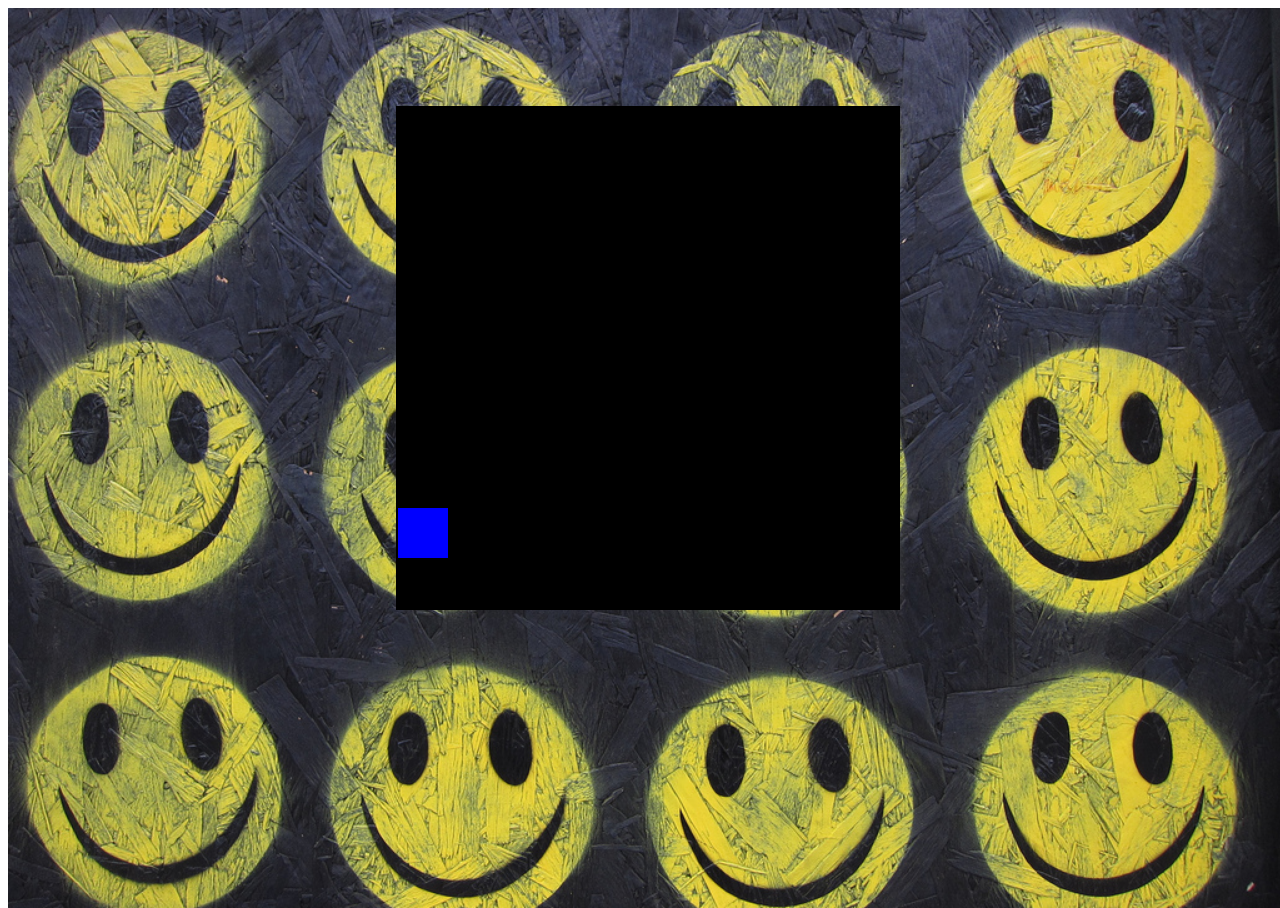
==== index.html @ edf5db83 "Second commit" ====
<!DOCTYPE html>
<html lang="en" dir="ltr">
  <head>
    <meta charset="utf-8">
    <script src="https://ajax.googleapis.com/ajax/libs/jquery/3.3.1/jquery.min.js"></script>
    <script src="main.js"></script>
    <link rel="stylesheet" href="style.css">

    <title>Run</title>
  </head>
  <body>
<main>
  <div class="container">

    <div class="character"></div>

  </div>
</main>

  </body>
</html>
---- style.css ----
main{
  height: 100%;
  width: 100%;
  border: 2px black;
  background-image: url("Images/Acid smiley.jpg");
  background-repeat: no-repeat;
  -webkit-background-size: cover;
  position: absolute;
}

.container {
  position: relative;
  margin: auto;
  top: 100px;
  height: 500px;
  width: 500px;
  outline: 2px solid black;
  background-color: black;
}

.character {
  position: relative;
  height: 50px;
  width: 50px;
  border: 1px black;
  background-color: blue;
  top: 400px;
}
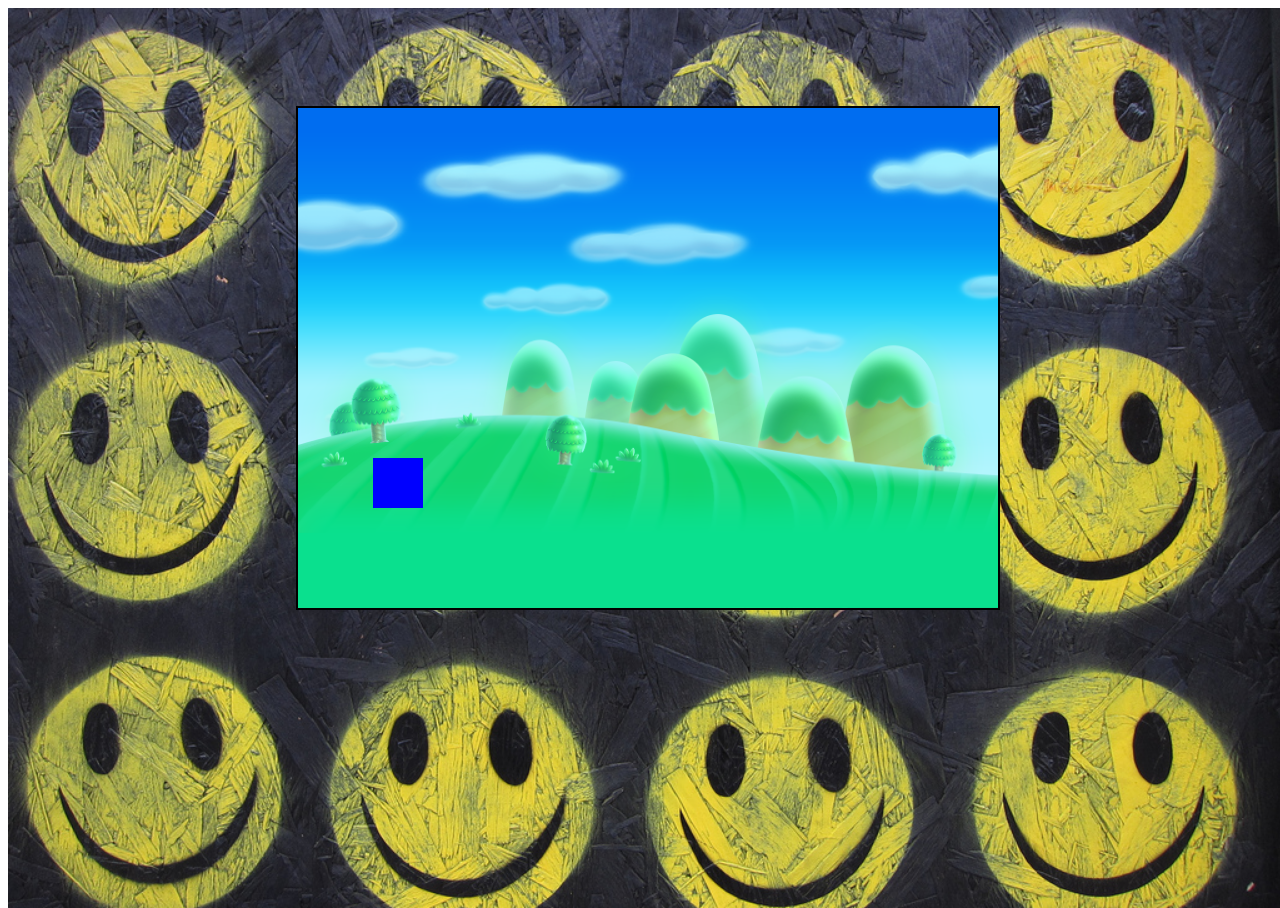
==== commit 8724e3e1: "Third commit" ====
--- a/index.html
+++ b/index.html
@@ -6,7 +6,7 @@
     <script src="main.js"></script>
     <link rel="stylesheet" href="style.css">
 
-    <title>Run</title>
+    <title>Why you coming fast</title>
   </head>
   <body>
 <main>
--- a/style.css
+++ b/style.css
@@ -13,16 +13,32 @@
   margin: auto;
   top: 100px;
   height: 500px;
-  width: 500px;
+  width: 700px;
   outline: 2px solid black;
-  background-color: black;
+  background-position: 0 0;
+  background-image: url("Images/mario-background.png");
+  -webkit-background-size: cover;
+  background-repeat: repeat-x;
+  animation: animate 1500s linear infinite;
+
+}
+
+@keyframes animate {
+  from {
+    background-position: 0 0;
+  }
+  to {
+    background-position: 100% 0;
+
+  }
+
 }
 
 .character {
   position: relative;
   height: 50px;
   width: 50px;
-  border: 1px black;
   background-color: blue;
-  top: 400px;
+  top: 350px;
+  left: 75px;
 }
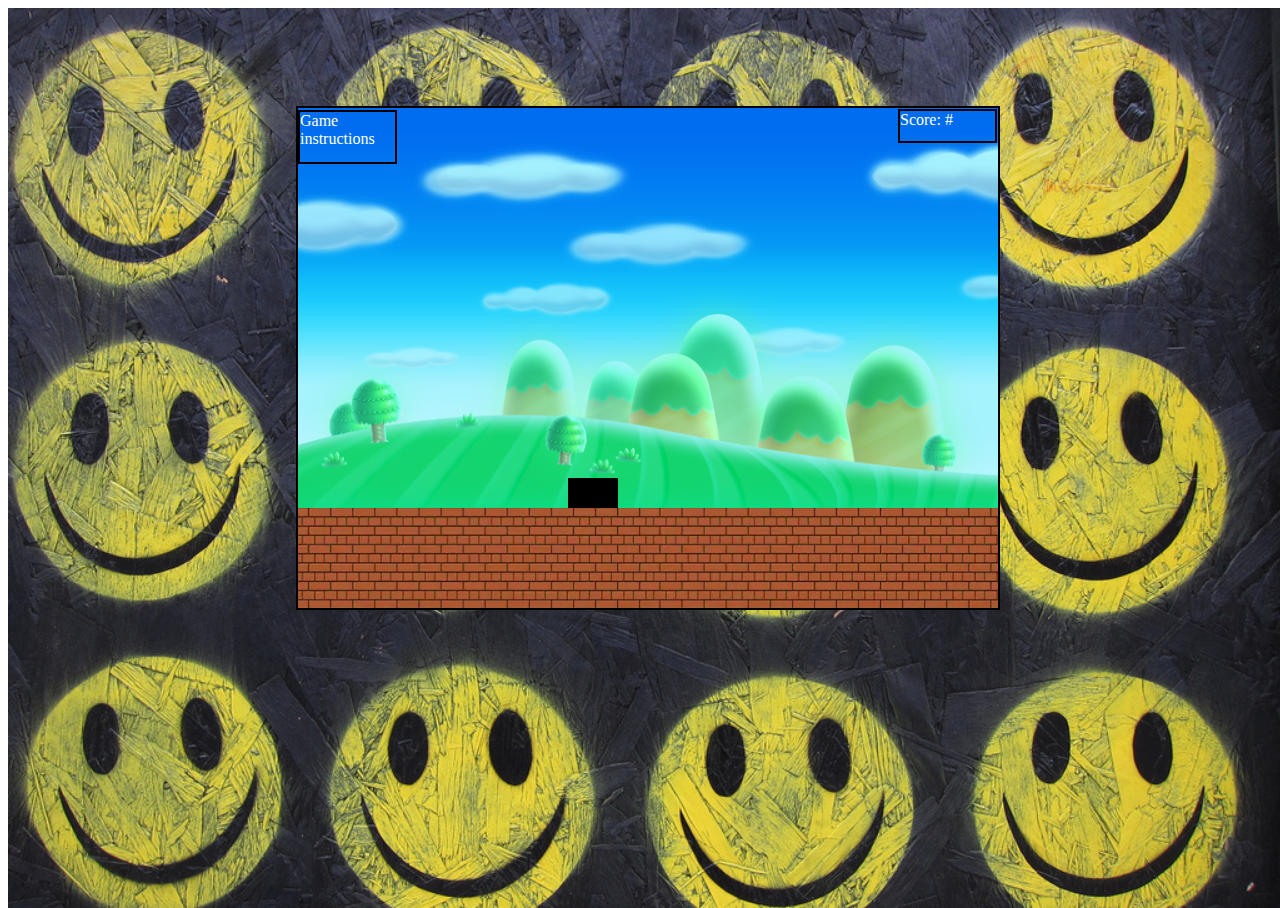
==== commit 8387fd04: "Fourth commit" ====
--- a/index.html
+++ b/index.html
@@ -11,8 +11,11 @@
   <body>
 <main>
   <div class="container">
-
     <div class="character"></div>
+    <div class="floor"></div>
+    <div class="instructions">Game instructions</div>
+    <div class="scoreboard">Score: #</div>
+    <div class="obstacle1"></div>
 
   </div>
 </main>
--- a/style.css
+++ b/style.css
@@ -19,7 +19,7 @@
   background-image: url("Images/mario-background.png");
   -webkit-background-size: cover;
   background-repeat: repeat-x;
-  animation: animate 1500s linear infinite;
+  animation: animate 7s linear infinite;
 
 }
 
@@ -38,7 +38,47 @@
   position: relative;
   height: 50px;
   width: 50px;
-  background-color: blue;
   top: 350px;
-  left: 75px;
+  left: 100px;
+  background-image: url("Images/ferdi.png");
+  -webkit-background-size: cover;
+  background-repeat: no-repeat;
 }
+
+.floor {
+  position: relative;
+  height: 100px;
+  width: 700px;
+  top: 350px;
+  background-image: url("Images/mario-bricks.png");
+  -webkit-background-size: cover;
+  background-repeat: no-repeat;
+}
+
+.obstacle1 {
+  position: absolute;
+  height: 30px;
+  width: 50px;
+  top: 370px;
+  left: 625px;
+  background-color: black;
+}
+
+.scoreboard {
+  position: relative;
+  height: 30px;
+  width: 95px;
+  bottom: 203px;
+  left: 600px;
+  border: 2px solid black;
+  color: white;
+}
+
+.instructions {
+  position: relative;
+  height: 50px;
+  width: 95px;
+  bottom: 148px;
+  border: 2px solid black;
+  color: white;
+}
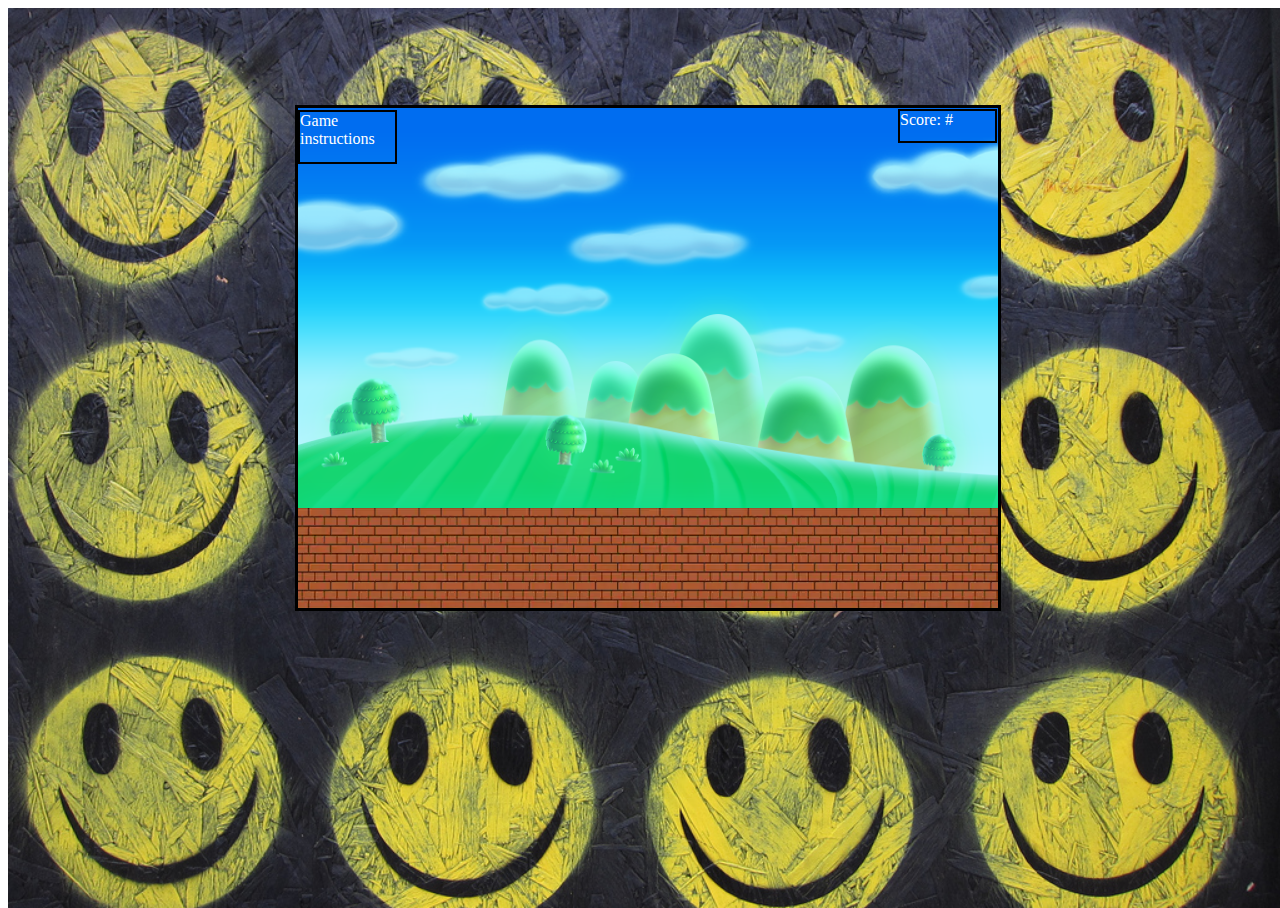
==== commit 4bd7d7d3: "Fith commit" ====
--- a/index.html
+++ b/index.html
@@ -3,6 +3,7 @@
   <head>
     <meta charset="utf-8">
     <script src="https://ajax.googleapis.com/ajax/libs/jquery/3.3.1/jquery.min.js"></script>
+    <!-- <script src="jquery-collision.js"</script> -->
     <script src="main.js"></script>
     <link rel="stylesheet" href="style.css">
 
@@ -15,7 +16,7 @@
     <div class="floor"></div>
     <div class="instructions">Game instructions</div>
     <div class="scoreboard">Score: #</div>
-    <div class="obstacle1"></div>
+    <div id="obstacle1"></div>
 
   </div>
 </main>
--- a/style.css
+++ b/style.css
@@ -14,7 +14,7 @@
   top: 100px;
   height: 500px;
   width: 700px;
-  outline: 2px solid black;
+  outline: 3px solid black;
   background-position: 0 0;
   background-image: url("Images/mario-background.png");
   -webkit-background-size: cover;
@@ -40,7 +40,7 @@
   width: 50px;
   top: 350px;
   left: 100px;
-  background-image: url("Images/ferdi.png");
+  background-image: url("Images/smiley-gif.gif");
   -webkit-background-size: cover;
   background-repeat: no-repeat;
 }
@@ -55,12 +55,13 @@
   background-repeat: no-repeat;
 }
 
-.obstacle1 {
+#obstacle1 {
+  visibility: hidden;
   position: absolute;
   height: 30px;
   width: 50px;
   top: 370px;
-  left: 625px;
+  left: 650px;
   background-color: black;
 }
 
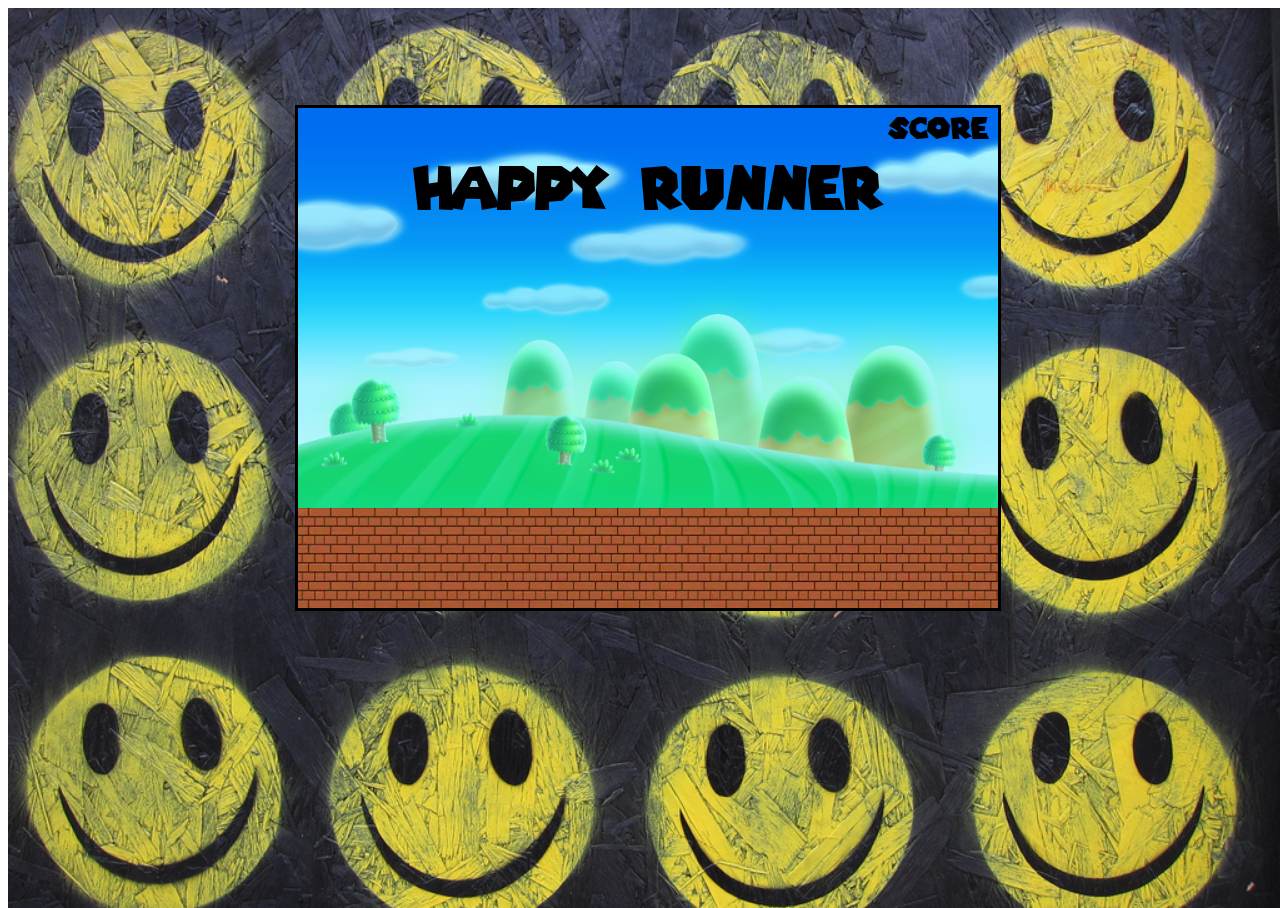
==== commit f3a8ddc4: "Final Commit" ====
--- a/index.html
+++ b/index.html
@@ -3,21 +3,27 @@
   <head>
     <meta charset="utf-8">
     <script src="https://ajax.googleapis.com/ajax/libs/jquery/3.3.1/jquery.min.js"></script>
-    <!-- <script src="jquery-collision.js"</script> -->
+    <script type="text/javascript" src="jquerycollision1.0.2min/jquery-collision.min.js"></script>
     <script src="main.js"></script>
     <link rel="stylesheet" href="style.css">
 
-    <title>Why you coming fast</title>
+    <title>Happy Runner</title>
   </head>
   <body>
 <main>
   <div class="container">
+    <div class="title">
+      <h1>Happy Runner</h1>
+    </div>
     <div class="character"></div>
     <div class="floor"></div>
-    <div class="instructions">Game instructions</div>
-    <div class="scoreboard">Score: #</div>
+    <div class="scoreboard">Score</div>
     <div id="obstacle1"></div>
-
+    <div class="gameOver">
+      <h1>GAME OVER!</h1>
+      <p class="finalScore">Score:</p>
+      <div id ="refresh">Try Again</div>
+    </div>
   </div>
 </main>
 
--- a/style.css
+++ b/style.css
@@ -1,3 +1,8 @@
+@font-face {
+  font-family: MarioFont;
+  src: url("Font/SuperMario256.ttf");
+}
+
 main{
   height: 100%;
   width: 100%;
@@ -62,24 +67,56 @@
   width: 50px;
   top: 370px;
   left: 650px;
-  background-color: black;
+  background-image: url("Images/mario-obstacle.webp");
+  -webkit-background-size: cover;
+  background-repeat: no-repeat;
 }
 
 .scoreboard {
   position: relative;
-  height: 30px;
-  width: 95px;
-  bottom: 203px;
-  left: 600px;
-  border: 2px solid black;
-  color: white;
+  font-family: MarioFont;
+  font-size: 30px;
+  bottom: 145px;
+  left: 590px;
+  color: black;
 }
 
-.instructions {
-  position: relative;
-  height: 50px;
-  width: 95px;
-  bottom: 148px;
-  border: 2px solid black;
+.gameOver {
+  display: none;
+  position: absolute;
+  margin: auto;
+  top: 0px;
+  height: 500px;
+  width: 700px;
+  outline: 3px solid white;
+  background-color: black;
   color: white;
+  text-align: center;
 }
+
+.gameOver h1{
+  font-family: MarioFont;
+  margin-top: 200px;
+  font-size: 70px;
+}
+
+.gameOver p{
+  font-family: MarioFont;
+  margin-top: 20px;
+  font-size: 40px;
+}
+
+.title h1{
+  position: absolute;
+  text-align: center;
+  font-family: MarioFont;
+  color: dark blue;
+  margin-top: 50px;
+  margin-left: 115px;
+  font-size: 60px;
+}
+
+#refresh {
+  font-family: MarioFont;
+  cursor: pointer;
+}
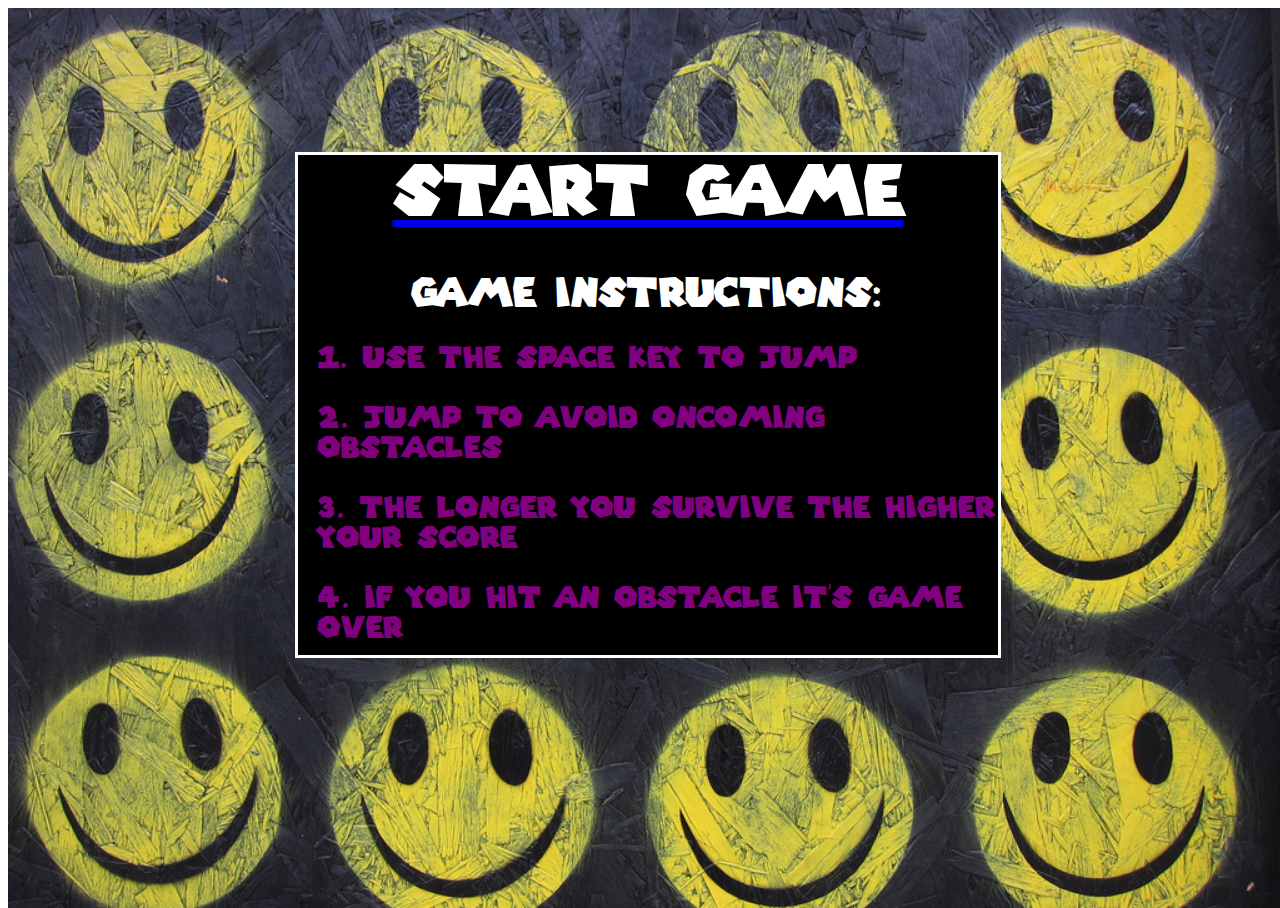
==== commit f9d2bfd9: "Edit" ====
--- a/index.html
+++ b/index.html
@@ -5,27 +5,23 @@
     <script src="https://ajax.googleapis.com/ajax/libs/jquery/3.3.1/jquery.min.js"></script>
     <script type="text/javascript" src="jquerycollision1.0.2min/jquery-collision.min.js"></script>
     <script src="main.js"></script>
-    <link rel="stylesheet" href="style.css">
-
-    <title>Happy Runner</title>
+    <link rel="stylesheet" href="style2.css">
+    <title></title>
   </head>
   <body>
-<main>
-  <div class="container">
-    <div class="title">
-      <h1>Happy Runner</h1>
-    </div>
-    <div class="character"></div>
-    <div class="floor"></div>
-    <div class="scoreboard">Score</div>
-    <div id="obstacle1"></div>
-    <div class="gameOver">
-      <h1>GAME OVER!</h1>
-      <p class="finalScore">Score:</p>
-      <div id ="refresh">Try Again</div>
-    </div>
-  </div>
-</main>
-
+    <main>
+      <div class="container">
+        <a href="index2.html"><div class="startGame">
+          <h1>Start Game</h1>
+        </div></a>
+        <div class="gameInstructions">Game instructions:</div>
+        <div class="instructions">
+          <p>1. Use the space key to jump</p>
+          <p>2. Jump to avoid oncoming obstacles</p>
+          <p>3. The longer you survive the higher your score</p>
+          <p>4. If you hit an obstacle it's game over</p>
+        </div>
+      </div>
+    </main>
   </body>
 </html>
--- a/style2.css
+++ b/style2.css
@@ -0,0 +1,47 @@
+@font-face {
+  font-family: MarioFont;
+  src: url("Font/SuperMario256.ttf");
+}
+
+main{
+  height: 100%;
+  width: 100%;
+  border: 2px black;
+  background-image: url("Images/Acid smiley.jpg");
+  background-repeat: no-repeat;
+  -webkit-background-size: cover;
+  position: absolute;
+}
+
+.container {
+  position: relative;
+  margin: auto;
+  top: 100px;
+  height: 500px;
+  width: 700px;
+  outline: 3px solid white;
+  background-color: black;
+}
+
+.startGame h1{
+  font-family: MarioFont;
+  text-align: center;
+  font-size: 70px;
+  color: white;
+  }
+
+.gameInstructions {
+  font-family: MarioFont;
+  text-align: center;
+  font-size: 40px;
+  color: white;
+}
+
+.instructions {
+  position: relative;
+  font-family: MarioFont;
+  text-align: left;
+  left: 20px;
+  font-size: 30px;
+  color: purple;
+}
